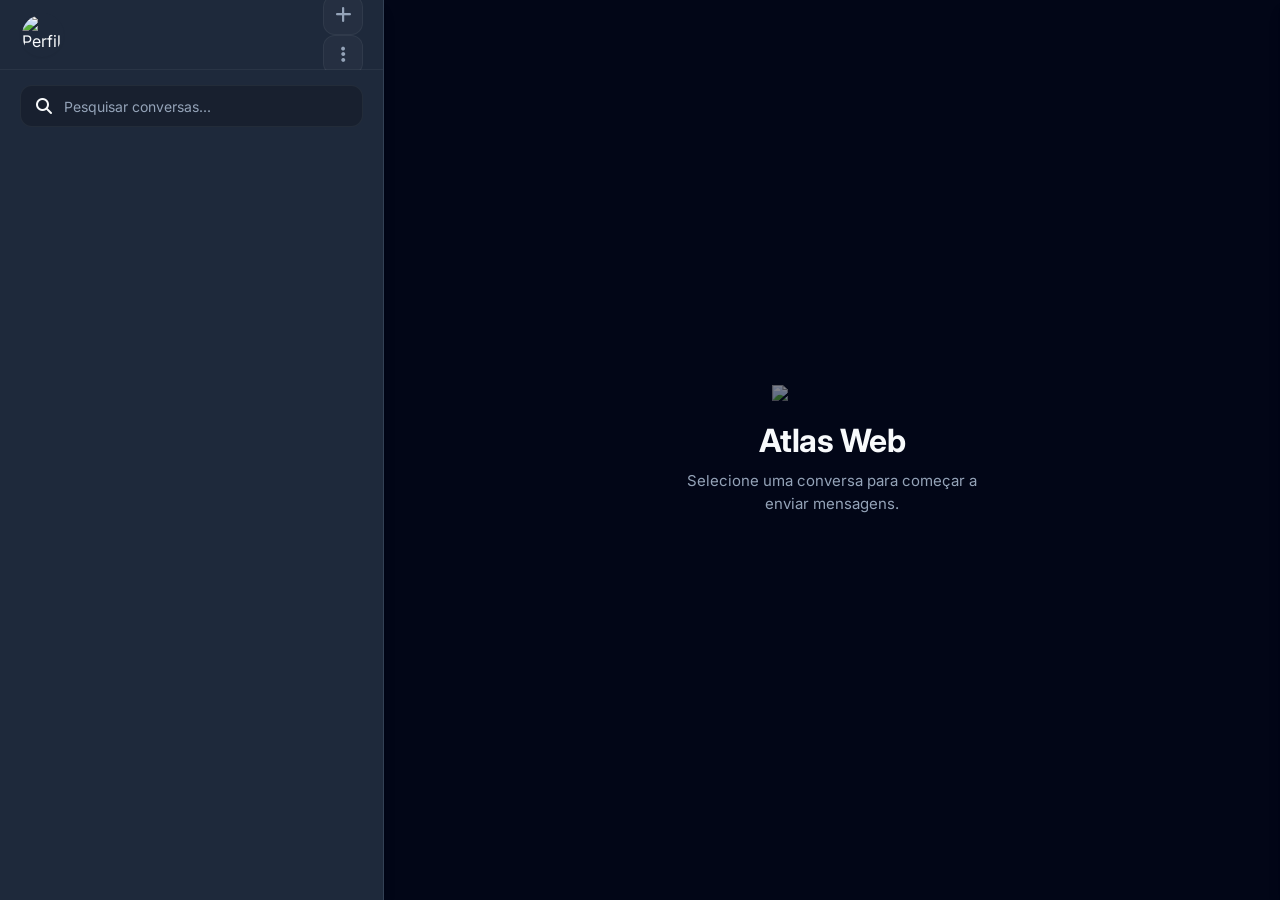
==== static/index.html @ 1afbc155 "Adiciona todos os arquivos do template" ====
<!DOCTYPE html>
<html lang="pt-BR">
<head>
    <meta charset="UTF-8">
    <meta name="viewport" content="width=device-width, initial-scale=1.0">
    <title>Atlas Dashboard</title>
    <link href="https://fonts.googleapis.com/css2?family=Inter:wght@300;400;500;600;700&display=swap" rel="stylesheet">
    <link rel="stylesheet" href="style.css">
    <link rel="stylesheet" href="https://cdnjs.cloudflare.com/ajax/libs/font-awesome/6.4.0/css/all.min.css">
</head>
<body>
    <div class="app-container">
        <div class="sidebar-left">
            <div class="sidebar-header">
                <img src="https://ui-avatars.com/api/?name=Atlas&background=25D366&color=fff" alt="Perfil" class="avatar">
                <div class="header-actions">
                    <button class="icon-btn" onclick="toggleNewChat()"><i class="fas fa-plus"></i></button>
                    <button class="icon-btn"><i class="fas fa-ellipsis-v"></i></button>
                </div>
            </div>
            <div class="search-bar-container" id="newChatContainer" style="display: none;">
                <div class="search-bar">
                    <i class="fas fa-search"></i>
                    <input type="text" id="newChatInput" placeholder="Digite o número (ex: 554199999999)">
                </div>
                <button onclick="startNewChat()" class="icon-btn"><i class="fas fa-paper-plane"></i></button>
            </div>
            <div class="search-bar-container">
                <div class="search-bar">
                    <i class="fas fa-search"></i>
                    <input type="text" id="searchInput" placeholder="Pesquisar conversas...">
                </div>
            </div>
            <div class="chat-list" id="chatList"></div>
        </div>
        <div class="main-chat" id="mainChat" style="display: none;">
            <div class="chat-header">
                <div class="chat-header-info">
                    <img src="https://ui-avatars.com/api/?name=User&background=random" alt="Contato" class="avatar" id="currentChatAvatar">
                    <h2 id="currentChatName">Nome do Contato</h2>
                </div>
                <div class="header-actions">
                    <button class="icon-btn" onclick="toggleAdminPanel()"><i class="fas fa-lock"></i></button>
                </div>
            </div>
            <div class="chat-messages" id="chatMessages"></div>
            <div class="chat-input-container">
                <button class="icon-btn" id="emojiBtn"><i class="far fa-smile"></i></button>
                <button class="icon-btn" id="attachBtn"><i class="fas fa-paperclip"></i></button>
                <input type="file" id="mediaInput" multiple hidden>
                <div id="emojiPickerContainer" style="display:none; position:absolute; bottom: 60px; z-index: 1000;">
                    <emoji-picker></emoji-picker>
                </div>
                <input type="text" id="messageInput" placeholder="Digite uma mensagem">
                <button class="icon-btn" onclick="sendMessage()"><i class="fas fa-paper-plane"></i></button>
            </div>
        </div>
        <div class="empty-chat" id="emptyChat">
            <img src="https://cdn-icons-png.flaticon.com/512/1041/1041916.png" width="120" style="opacity: 0.5;">
            <h1>Atlas Web</h1>
            <p>Selecione uma conversa para começar a enviar mensagens.</p>
        </div>
        <div class="sidebar-right" id="adminPanel">
            <div class="admin-header">
                <h2>Painel Mestre <i class="fas fa-shield-alt"></i></h2>
                <button class="icon-btn" onclick="toggleAdminPanel()"><i class="fas fa-times"></i></button>
            </div>
            <div class="admin-content">
                <h3>Gerenciar Master Admins <i class='fas fa-crown' style='color: gold;'></i></h3>
                <div class="admin-list" id="masterAdminList"></div>
                <div class="add-admin">
                    <input type="text" id="newMasterAdminInput" placeholder="Novo número (ex: 5541...)">
                    <button onclick="addMasterAdmin()" class="btn-primary">Adicionar</button>
                </div>
                <hr style="border-color: var(--border-color); margin: 20px 0;">
                <h3>Gerenciar Admins Padrão</h3>
                <div class="admin-list" id="adminList"></div>
                <div class="add-admin">
                    <input type="text" id="newAdminInput" placeholder="Novo número (ex: 5541...)">
                    <button onclick="addAdmin()" class="btn-primary">Adicionar</button>
                </div>
                <hr style="border-color: var(--border-color); margin: 20px 0;">
                <h3>Credenciais (.env)</h3>
                <textarea id="envEditor" rows="15"></textarea>
                <button onclick="saveEnv()" class="btn-primary" style="width: 100%; margin-top: 10px;">Salvar .env</button>
            </div>
        </div>
    </div>
    <script type="module" src="https://cdn.jsdelivr.net/npm/emoji-picker-element@1/index.js"></script>
    <script src="script.js"></script>
</body>
</html>
---- static/style.css ----
:root {
    --bg-dark: #0f172a;
    --bg-panel: #1e293b;
    --bg-chat: #020617;
    --bg-msg-in: #334155;
    --bg-msg-out: #0ea5e9;
    --text-primary: #f8fafc;
    --text-secondary: #94a3b8;
    --border-color: #334155;
    --primary-color: #0ea5e9;
    --hover-color: #38bdf8;
    --shadow-sm: 0 1px 2px 0 rgb(0 0 0 / 0.05);
    --shadow-md: 0 4px 6px -1px rgb(0 0 0 / 0.1), 0 2px 4px -2px rgb(0 0 0 / 0.1);
    --shadow-lg: 0 10px 15px -3px rgb(0 0 0 / 0.1), 0 4px 6px -4px rgb(0 0 0 / 0.1);
}
* { box-sizing: border-box; margin: 0; padding: 0; font-family: 'Inter', sans-serif; }
body { background-color: #000; display: flex; justify-content: center; align-items: center; height: 100vh; color: var(--text-primary); -webkit-font-smoothing: antialiased; }
.app-container { display: flex; width: 100vw; height: 100vh; background-color: var(--bg-dark); overflow: hidden; }
.sidebar-left { width: 30%; min-width: 320px; background-color: var(--bg-panel); border-right: 1px solid var(--border-color); display: flex; flex-direction: column; z-index: 10; box-shadow: var(--shadow-lg); }
.sidebar-header, .chat-header, .admin-header { height: 70px; background-color: var(--bg-panel); display: flex; align-items: center; justify-content: space-between; padding: 0 20px; border-bottom: 1px solid rgba(255, 255, 255, 0.05); }
.avatar { width: 44px; height: 44px; border-radius: 50%; object-fit: cover; box-shadow: var(--shadow-sm); border: 2px solid transparent; transition: all 0.3s ease; }
.avatar:hover { border-color: var(--primary-color); transform: scale(1.05); }
.icon-btn { background: rgba(255, 255, 255, 0.03); border: 1px solid rgba(255, 255, 255, 0.05); color: var(--text-secondary); font-size: 18px; cursor: pointer; width: 40px; height: 40px; display: flex; align-items: center; justify-content: center; border-radius: 12px; transition: all 0.2s ease; }
.icon-btn:hover { background-color: var(--primary-color); color: white; border-color: var(--primary-color); transform: translateY(-2px); box-shadow: var(--shadow-md); }
.search-bar-container { padding: 15px 20px; background-color: var(--bg-panel); display: flex; gap: 10px; }
.search-bar { background-color: rgba(0, 0, 0, 0.2); border-radius: 12px; display: flex; align-items: center; padding: 0 15px; height: 42px; flex: 1; border: 1px solid rgba(255, 255, 255, 0.05); transition: all 0.3s ease; }
.search-bar:focus-within { border-color: var(--primary-color); box-shadow: 0 0 0 2px rgba(14, 165, 233, 0.2); }
.search-bar input { background: none; border: none; color: var(--text-primary); margin-left: 12px; width: 100%; outline: none; font-size: 14px; }
.search-bar input::placeholder { color: var(--text-secondary); }
.chat-list { flex: 1; overflow-y: auto; padding: 10px; }
.chat-item { display: flex; padding: 12px 15px; cursor: pointer; border-radius: 12px; margin-bottom: 5px; transition: all 0.2s ease; border: 1px solid transparent; }
.chat-item:hover { background-color: rgba(255, 255, 255, 0.03); transform: translateX(5px); }
.chat-item.active { background-color: rgba(14, 165, 233, 0.1); border-color: rgba(14, 165, 233, 0.2); }
.chat-item-info { margin-left: 15px; flex: 1; display: flex; flex-direction: column; justify-content: center; }
.chat-item-title { font-weight: 600; font-size: 15px; color: var(--text-primary); }
.chat-item.active .chat-item-title { color: var(--primary-color); }
.chat-item-preview { font-size: 13px; color: var(--text-secondary); margin-top: 4px; white-space: nowrap; overflow: hidden; text-overflow: ellipsis; max-width: 200px; }
.main-chat { flex: 1; display: flex; flex-direction: column; background-color: var(--bg-chat); position: relative; }
.empty-chat { flex: 1; display: flex; flex-direction: column; justify-content: center; align-items: center; background-color: var(--bg-chat); color: var(--text-secondary); text-align: center; }
.empty-chat h1 { font-weight: 700; margin-top: 20px; color: var(--text-primary); letter-spacing: -0.5px; }
.empty-chat p { margin-top: 10px; font-size: 15px; max-width: 300px; line-height: 1.5; }
.chat-header-info { display: flex; align-items: center; gap: 15px; }
.chat-header-info h2 { font-size: 18px; font-weight: 600; }
.chat-messages { flex: 1; padding: 30px 5%; overflow-y: auto; background: radial-gradient(circle at center, #0f172a 0%, #020617 100%); display: flex; flex-direction: column; }
.message { max-width: 70%; padding: 12px 16px; border-radius: 16px; margin-bottom: 12px; font-size: 15px; line-height: 1.5; position: relative; word-wrap: break-word; box-shadow: var(--shadow-sm); animation: fadeIn 0.3s ease-out; }
@keyframes fadeIn { from { opacity: 0; transform: translateY(10px); } to { opacity: 1; transform: translateY(0); } }
.message.in { background-color: var(--bg-msg-in); align-self: flex-start; border-bottom-left-radius: 4px; }
.message.out { background-color: var(--primary-color); color: #fff; align-self: flex-end; border-bottom-right-radius: 4px; }
.message-time { font-size: 11px; color: rgba(255, 255, 255, 0.6); float: right; margin-top: 8px; margin-left: 15px; font-weight: 500; }
.chat-input-container { padding: 20px 5%; background-color: var(--bg-panel); display: flex; align-items: center; gap: 15px; border-top: 1px solid rgba(255, 255, 255, 0.05); }
.chat-input-container input { flex: 1; height: 50px; border-radius: 25px; background-color: rgba(0, 0, 0, 0.2); border: 1px solid rgba(255, 255, 255, 0.05); color: var(--text-primary); padding: 0 20px; font-size: 15px; outline: none; transition: all 0.3s ease; }
.chat-input-container input:focus { border-color: var(--primary-color); box-shadow: 0 0 0 2px rgba(14, 165, 233, 0.2); }
.chat-input-container .icon-btn { width: 50px; height: 50px; border-radius: 25px; }
.sidebar-right { width: 380px; background-color: var(--bg-panel); border-left: 1px solid var(--border-color); display: flex; flex-direction: column; transform: translateX(100%); transition: transform 0.4s cubic-bezier(0.4, 0, 0.2, 1); position: absolute; right: 0; top: 0; height: 100%; z-index: 20; box-shadow: var(--shadow-lg); }
.sidebar-right.active { transform: translateX(0); }
.admin-content { padding: 25px; flex: 1; overflow-y: auto; }
.admin-content h3 { font-size: 14px; text-transform: uppercase; letter-spacing: 1px; color: var(--text-secondary); margin-bottom: 15px; font-weight: 600; }
.admin-list { margin-top: 10px; margin-bottom: 25px; }
.admin-badge { background-color: rgba(0, 0, 0, 0.2); padding: 12px 15px; border-radius: 10px; display: flex; justify-content: space-between; margin-bottom: 10px; align-items: center; font-size: 14px; font-weight: 500; border: 1px solid rgba(255, 255, 255, 0.05); transition: all 0.2s ease; }
.admin-badge:hover { border-color: rgba(255, 255, 255, 0.1); transform: translateY(-1px); }
.admin-badge .remove-btn { color: #ef4444; cursor: pointer; padding: 5px; border-radius: 5px; transition: 0.2s; }
.admin-badge .remove-btn:hover { background-color: rgba(239, 68, 68, 0.1); }
.add-admin { display: flex; gap: 10px; }
.add-admin input { flex: 1; padding: 12px; border-radius: 8px; border: 1px solid rgba(255, 255, 255, 0.1); background-color: rgba(0, 0, 0, 0.2); color: var(--text-primary); outline: none; transition: 0.3s; }
.add-admin input:focus { border-color: var(--primary-color); }
.btn-primary { background-color: var(--primary-color); color: white; border: none; padding: 12px 20px; border-radius: 8px; cursor: pointer; font-weight: 600; transition: all 0.3s ease; box-shadow: 0 4px 6px rgba(14, 165, 233, 0.2); }
.btn-primary:hover { background-color: var(--hover-color); transform: translateY(-2px); box-shadow: 0 6px 12px rgba(14, 165, 233, 0.3); }
#envEditor { width: 100%; background-color: rgba(0, 0, 0, 0.3); color: var(--primary-color); border: 1px solid rgba(255, 255, 255, 0.1); padding: 15px; font-family: 'Consolas', 'Courier New', monospace; font-size: 13px; border-radius: 10px; resize: vertical; line-height: 1.5; outline: none; transition: 0.3s; }
#envEditor:focus { border-color: var(--primary-color); box-shadow: 0 0 0 2px rgba(14, 165, 233, 0.1); }
::-webkit-scrollbar { width: 8px; height: 8px; }
::-webkit-scrollbar-track { background: transparent; }
::-webkit-scrollbar-thumb { background: rgba(255, 255, 255, 0.1); border-radius: 4px; }
::-webkit-scrollbar-thumb:hover { background: rgba(255, 255, 255, 0.2); }
.message img, .message video { border-radius: 12px; margin-bottom: 5px; box-shadow: var(--shadow-sm); }
.message audio { height: 40px; outline: none; }
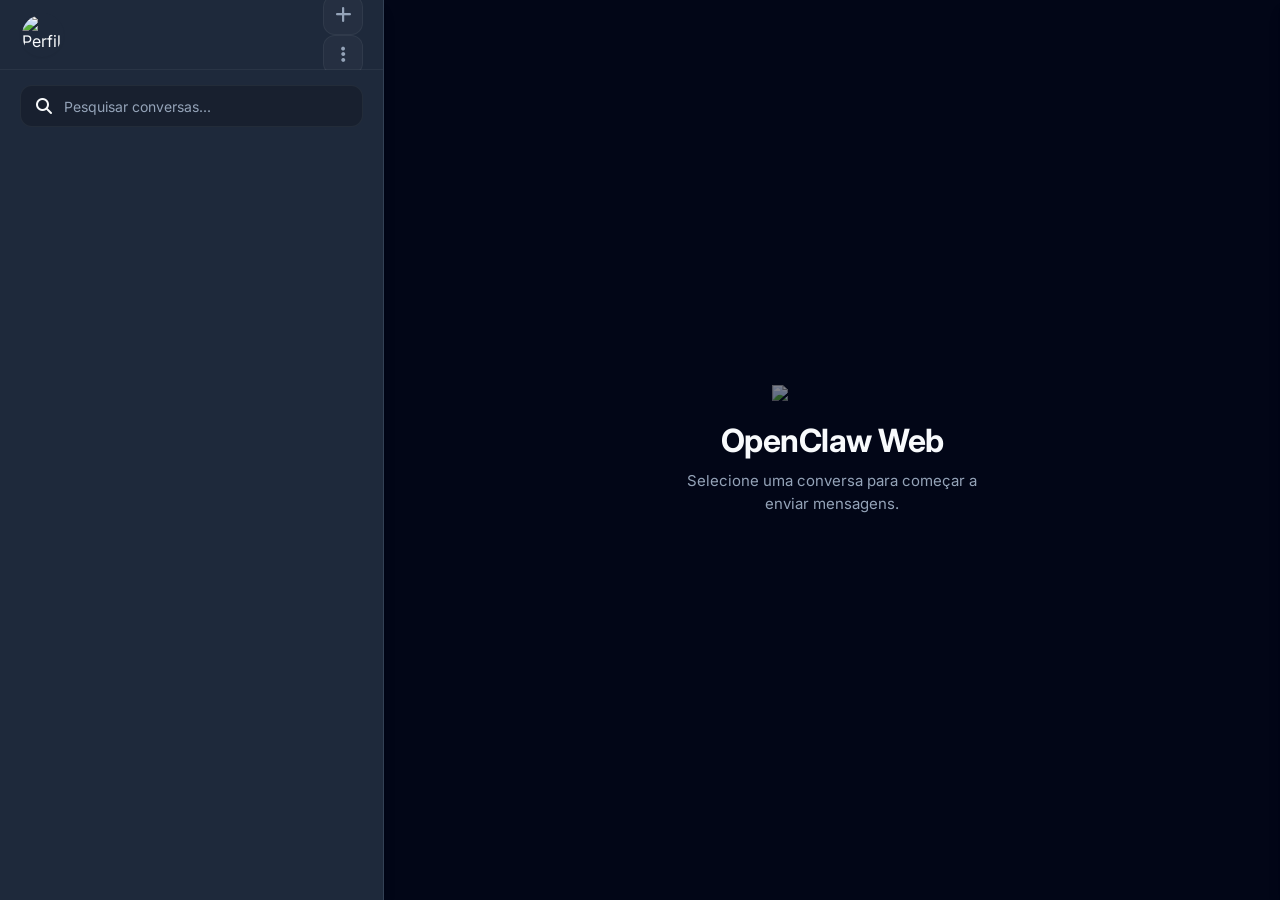
==== commit 61ff7803: "Update premium dashboard from main project and fix static paths" ====
--- a/static/index.html
+++ b/static/index.html
@@ -3,21 +3,23 @@
 <head>
     <meta charset="UTF-8">
     <meta name="viewport" content="width=device-width, initial-scale=1.0">
-    <title>Atlas Dashboard</title>
+    <title>OpenClaw Dashboard</title>
     <link href="https://fonts.googleapis.com/css2?family=Inter:wght@300;400;500;600;700&display=swap" rel="stylesheet">
-    <link rel="stylesheet" href="style.css">
+    <link rel="stylesheet" href="/static/style.css">
     <link rel="stylesheet" href="https://cdnjs.cloudflare.com/ajax/libs/font-awesome/6.4.0/css/all.min.css">
 </head>
 <body>
     <div class="app-container">
+        <!-- Sidebar Esquerda: Conversas -->
         <div class="sidebar-left">
             <div class="sidebar-header">
-                <img src="https://ui-avatars.com/api/?name=Atlas&background=25D366&color=fff" alt="Perfil" class="avatar">
+                <img src="https://ui-avatars.com/api/?name=Open+Claw&background=25D366&color=fff" alt="Perfil" class="avatar">
                 <div class="header-actions">
                     <button class="icon-btn" onclick="toggleNewChat()"><i class="fas fa-plus"></i></button>
                     <button class="icon-btn"><i class="fas fa-ellipsis-v"></i></button>
                 </div>
             </div>
+            
             <div class="search-bar-container" id="newChatContainer" style="display: none;">
                 <div class="search-bar">
                     <i class="fas fa-search"></i>
@@ -25,14 +27,20 @@
                 </div>
                 <button onclick="startNewChat()" class="icon-btn"><i class="fas fa-paper-plane"></i></button>
             </div>
+
             <div class="search-bar-container">
                 <div class="search-bar">
                     <i class="fas fa-search"></i>
                     <input type="text" id="searchInput" placeholder="Pesquisar conversas...">
                 </div>
             </div>
-            <div class="chat-list" id="chatList"></div>
+            
+            <div class="chat-list" id="chatList">
+                <!-- Injetado via JS -->
+            </div>
         </div>
+
+        <!-- Main Chat -->
         <div class="main-chat" id="mainChat" style="display: none;">
             <div class="chat-header">
                 <div class="chat-header-info">
@@ -43,7 +51,11 @@
                     <button class="icon-btn" onclick="toggleAdminPanel()"><i class="fas fa-lock"></i></button>
                 </div>
             </div>
-            <div class="chat-messages" id="chatMessages"></div>
+
+            <div class="chat-messages" id="chatMessages">
+                <!-- Injetado via JS -->
+            </div>
+
             <div class="chat-input-container">
                 <button class="icon-btn" id="emojiBtn"><i class="far fa-smile"></i></button>
                 <button class="icon-btn" id="attachBtn"><i class="fas fa-paperclip"></i></button>
@@ -55,16 +67,20 @@
                 <button class="icon-btn" onclick="sendMessage()"><i class="fas fa-paper-plane"></i></button>
             </div>
         </div>
+        
         <div class="empty-chat" id="emptyChat">
             <img src="https://cdn-icons-png.flaticon.com/512/1041/1041916.png" width="120" style="opacity: 0.5;">
-            <h1>Atlas Web</h1>
+            <h1>OpenClaw Web</h1>
             <p>Selecione uma conversa para começar a enviar mensagens.</p>
         </div>
+
+        <!-- Sidebar Direita: Admin Panel -->
         <div class="sidebar-right" id="adminPanel">
             <div class="admin-header">
                 <h2>Painel Mestre <i class="fas fa-shield-alt"></i></h2>
                 <button class="icon-btn" onclick="toggleAdminPanel()"><i class="fas fa-times"></i></button>
             </div>
+            
             <div class="admin-content">
                 <h3>Gerenciar Master Admins <i class='fas fa-crown' style='color: gold;'></i></h3>
                 <div class="admin-list" id="masterAdminList"></div>
@@ -72,21 +88,28 @@
                     <input type="text" id="newMasterAdminInput" placeholder="Novo número (ex: 5541...)">
                     <button onclick="addMasterAdmin()" class="btn-primary">Adicionar</button>
                 </div>
+
                 <hr style="border-color: var(--border-color); margin: 20px 0;">
+
                 <h3>Gerenciar Admins Padrão</h3>
-                <div class="admin-list" id="adminList"></div>
+                <div class="admin-list" id="adminList">
+                    <!-- Injetado via JS -->
+                </div>
                 <div class="add-admin">
                     <input type="text" id="newAdminInput" placeholder="Novo número (ex: 5541...)">
                     <button onclick="addAdmin()" class="btn-primary">Adicionar</button>
                 </div>
+
                 <hr style="border-color: var(--border-color); margin: 20px 0;">
+
                 <h3>Credenciais (.env)</h3>
                 <textarea id="envEditor" rows="15"></textarea>
                 <button onclick="saveEnv()" class="btn-primary" style="width: 100%; margin-top: 10px;">Salvar .env</button>
             </div>
         </div>
     </div>
+    
     <script type="module" src="https://cdn.jsdelivr.net/npm/emoji-picker-element@1/index.js"></script>
-    <script src="script.js"></script>
+    <script src="/static/script.js"></script>
 </body>
 </html>
--- a/static/style.css
+++ b/static/style.css
@@ -13,63 +13,460 @@
     --shadow-md: 0 4px 6px -1px rgb(0 0 0 / 0.1), 0 2px 4px -2px rgb(0 0 0 / 0.1);
     --shadow-lg: 0 10px 15px -3px rgb(0 0 0 / 0.1), 0 4px 6px -4px rgb(0 0 0 / 0.1);
 }
-* { box-sizing: border-box; margin: 0; padding: 0; font-family: 'Inter', sans-serif; }
-body { background-color: #000; display: flex; justify-content: center; align-items: center; height: 100vh; color: var(--text-primary); -webkit-font-smoothing: antialiased; }
-.app-container { display: flex; width: 100vw; height: 100vh; background-color: var(--bg-dark); overflow: hidden; }
-.sidebar-left { width: 30%; min-width: 320px; background-color: var(--bg-panel); border-right: 1px solid var(--border-color); display: flex; flex-direction: column; z-index: 10; box-shadow: var(--shadow-lg); }
-.sidebar-header, .chat-header, .admin-header { height: 70px; background-color: var(--bg-panel); display: flex; align-items: center; justify-content: space-between; padding: 0 20px; border-bottom: 1px solid rgba(255, 255, 255, 0.05); }
-.avatar { width: 44px; height: 44px; border-radius: 50%; object-fit: cover; box-shadow: var(--shadow-sm); border: 2px solid transparent; transition: all 0.3s ease; }
-.avatar:hover { border-color: var(--primary-color); transform: scale(1.05); }
-.icon-btn { background: rgba(255, 255, 255, 0.03); border: 1px solid rgba(255, 255, 255, 0.05); color: var(--text-secondary); font-size: 18px; cursor: pointer; width: 40px; height: 40px; display: flex; align-items: center; justify-content: center; border-radius: 12px; transition: all 0.2s ease; }
-.icon-btn:hover { background-color: var(--primary-color); color: white; border-color: var(--primary-color); transform: translateY(-2px); box-shadow: var(--shadow-md); }
-.search-bar-container { padding: 15px 20px; background-color: var(--bg-panel); display: flex; gap: 10px; }
-.search-bar { background-color: rgba(0, 0, 0, 0.2); border-radius: 12px; display: flex; align-items: center; padding: 0 15px; height: 42px; flex: 1; border: 1px solid rgba(255, 255, 255, 0.05); transition: all 0.3s ease; }
-.search-bar:focus-within { border-color: var(--primary-color); box-shadow: 0 0 0 2px rgba(14, 165, 233, 0.2); }
-.search-bar input { background: none; border: none; color: var(--text-primary); margin-left: 12px; width: 100%; outline: none; font-size: 14px; }
-.search-bar input::placeholder { color: var(--text-secondary); }
-.chat-list { flex: 1; overflow-y: auto; padding: 10px; }
-.chat-item { display: flex; padding: 12px 15px; cursor: pointer; border-radius: 12px; margin-bottom: 5px; transition: all 0.2s ease; border: 1px solid transparent; }
-.chat-item:hover { background-color: rgba(255, 255, 255, 0.03); transform: translateX(5px); }
-.chat-item.active { background-color: rgba(14, 165, 233, 0.1); border-color: rgba(14, 165, 233, 0.2); }
-.chat-item-info { margin-left: 15px; flex: 1; display: flex; flex-direction: column; justify-content: center; }
-.chat-item-title { font-weight: 600; font-size: 15px; color: var(--text-primary); }
-.chat-item.active .chat-item-title { color: var(--primary-color); }
-.chat-item-preview { font-size: 13px; color: var(--text-secondary); margin-top: 4px; white-space: nowrap; overflow: hidden; text-overflow: ellipsis; max-width: 200px; }
-.main-chat { flex: 1; display: flex; flex-direction: column; background-color: var(--bg-chat); position: relative; }
-.empty-chat { flex: 1; display: flex; flex-direction: column; justify-content: center; align-items: center; background-color: var(--bg-chat); color: var(--text-secondary); text-align: center; }
-.empty-chat h1 { font-weight: 700; margin-top: 20px; color: var(--text-primary); letter-spacing: -0.5px; }
-.empty-chat p { margin-top: 10px; font-size: 15px; max-width: 300px; line-height: 1.5; }
-.chat-header-info { display: flex; align-items: center; gap: 15px; }
-.chat-header-info h2 { font-size: 18px; font-weight: 600; }
-.chat-messages { flex: 1; padding: 30px 5%; overflow-y: auto; background: radial-gradient(circle at center, #0f172a 0%, #020617 100%); display: flex; flex-direction: column; }
-.message { max-width: 70%; padding: 12px 16px; border-radius: 16px; margin-bottom: 12px; font-size: 15px; line-height: 1.5; position: relative; word-wrap: break-word; box-shadow: var(--shadow-sm); animation: fadeIn 0.3s ease-out; }
-@keyframes fadeIn { from { opacity: 0; transform: translateY(10px); } to { opacity: 1; transform: translateY(0); } }
-.message.in { background-color: var(--bg-msg-in); align-self: flex-start; border-bottom-left-radius: 4px; }
-.message.out { background-color: var(--primary-color); color: #fff; align-self: flex-end; border-bottom-right-radius: 4px; }
-.message-time { font-size: 11px; color: rgba(255, 255, 255, 0.6); float: right; margin-top: 8px; margin-left: 15px; font-weight: 500; }
-.chat-input-container { padding: 20px 5%; background-color: var(--bg-panel); display: flex; align-items: center; gap: 15px; border-top: 1px solid rgba(255, 255, 255, 0.05); }
-.chat-input-container input { flex: 1; height: 50px; border-radius: 25px; background-color: rgba(0, 0, 0, 0.2); border: 1px solid rgba(255, 255, 255, 0.05); color: var(--text-primary); padding: 0 20px; font-size: 15px; outline: none; transition: all 0.3s ease; }
-.chat-input-container input:focus { border-color: var(--primary-color); box-shadow: 0 0 0 2px rgba(14, 165, 233, 0.2); }
-.chat-input-container .icon-btn { width: 50px; height: 50px; border-radius: 25px; }
-.sidebar-right { width: 380px; background-color: var(--bg-panel); border-left: 1px solid var(--border-color); display: flex; flex-direction: column; transform: translateX(100%); transition: transform 0.4s cubic-bezier(0.4, 0, 0.2, 1); position: absolute; right: 0; top: 0; height: 100%; z-index: 20; box-shadow: var(--shadow-lg); }
-.sidebar-right.active { transform: translateX(0); }
-.admin-content { padding: 25px; flex: 1; overflow-y: auto; }
-.admin-content h3 { font-size: 14px; text-transform: uppercase; letter-spacing: 1px; color: var(--text-secondary); margin-bottom: 15px; font-weight: 600; }
-.admin-list { margin-top: 10px; margin-bottom: 25px; }
-.admin-badge { background-color: rgba(0, 0, 0, 0.2); padding: 12px 15px; border-radius: 10px; display: flex; justify-content: space-between; margin-bottom: 10px; align-items: center; font-size: 14px; font-weight: 500; border: 1px solid rgba(255, 255, 255, 0.05); transition: all 0.2s ease; }
-.admin-badge:hover { border-color: rgba(255, 255, 255, 0.1); transform: translateY(-1px); }
-.admin-badge .remove-btn { color: #ef4444; cursor: pointer; padding: 5px; border-radius: 5px; transition: 0.2s; }
-.admin-badge .remove-btn:hover { background-color: rgba(239, 68, 68, 0.1); }
-.add-admin { display: flex; gap: 10px; }
-.add-admin input { flex: 1; padding: 12px; border-radius: 8px; border: 1px solid rgba(255, 255, 255, 0.1); background-color: rgba(0, 0, 0, 0.2); color: var(--text-primary); outline: none; transition: 0.3s; }
-.add-admin input:focus { border-color: var(--primary-color); }
-.btn-primary { background-color: var(--primary-color); color: white; border: none; padding: 12px 20px; border-radius: 8px; cursor: pointer; font-weight: 600; transition: all 0.3s ease; box-shadow: 0 4px 6px rgba(14, 165, 233, 0.2); }
-.btn-primary:hover { background-color: var(--hover-color); transform: translateY(-2px); box-shadow: 0 6px 12px rgba(14, 165, 233, 0.3); }
-#envEditor { width: 100%; background-color: rgba(0, 0, 0, 0.3); color: var(--primary-color); border: 1px solid rgba(255, 255, 255, 0.1); padding: 15px; font-family: 'Consolas', 'Courier New', monospace; font-size: 13px; border-radius: 10px; resize: vertical; line-height: 1.5; outline: none; transition: 0.3s; }
-#envEditor:focus { border-color: var(--primary-color); box-shadow: 0 0 0 2px rgba(14, 165, 233, 0.1); }
+
+* {
+    box-sizing: border-box;
+    margin: 0;
+    padding: 0;
+    font-family: 'Inter', sans-serif;
+}
+
+body {
+    background-color: #000;
+    display: flex;
+    justify-content: center;
+    align-items: center;
+    height: 100vh;
+    color: var(--text-primary);
+    -webkit-font-smoothing: antialiased;
+}
+
+.app-container {
+    display: flex;
+    width: 100vw;
+    height: 100vh;
+    background-color: var(--bg-dark);
+    overflow: hidden;
+}
+
+/* Sidebar Esquerda */
+.sidebar-left {
+    width: 30%;
+    min-width: 320px;
+    background-color: var(--bg-panel);
+    border-right: 1px solid var(--border-color);
+    display: flex;
+    flex-direction: column;
+    z-index: 10;
+    box-shadow: var(--shadow-lg);
+}
+
+.sidebar-header, .chat-header, .admin-header {
+    height: 70px;
+    background-color: var(--bg-panel);
+    display: flex;
+    align-items: center;
+    justify-content: space-between;
+    padding: 0 20px;
+    border-bottom: 1px solid rgba(255, 255, 255, 0.05);
+}
+
+.avatar {
+    width: 44px;
+    height: 44px;
+    border-radius: 50%;
+    object-fit: cover;
+    box-shadow: var(--shadow-sm);
+    border: 2px solid transparent;
+    transition: all 0.3s ease;
+}
+
+.avatar:hover {
+    border-color: var(--primary-color);
+    transform: scale(1.05);
+}
+
+.icon-btn {
+    background: rgba(255, 255, 255, 0.03);
+    border: 1px solid rgba(255, 255, 255, 0.05);
+    color: var(--text-secondary);
+    font-size: 18px;
+    cursor: pointer;
+    width: 40px;
+    height: 40px;
+    display: flex;
+    align-items: center;
+    justify-content: center;
+    border-radius: 12px;
+    transition: all 0.2s ease;
+}
+
+.icon-btn:hover {
+    background-color: var(--primary-color);
+    color: white;
+    border-color: var(--primary-color);
+    transform: translateY(-2px);
+    box-shadow: var(--shadow-md);
+}
+
+.search-bar-container {
+    padding: 15px 20px;
+    background-color: var(--bg-panel);
+    display: flex;
+    gap: 10px;
+}
+
+.search-bar {
+    background-color: rgba(0, 0, 0, 0.2);
+    border-radius: 12px;
+    display: flex;
+    align-items: center;
+    padding: 0 15px;
+    height: 42px;
+    flex: 1;
+    border: 1px solid rgba(255, 255, 255, 0.05);
+    transition: all 0.3s ease;
+}
+
+.search-bar:focus-within {
+    border-color: var(--primary-color);
+    box-shadow: 0 0 0 2px rgba(14, 165, 233, 0.2);
+}
+
+.search-bar input {
+    background: none;
+    border: none;
+    color: var(--text-primary);
+    margin-left: 12px;
+    width: 100%;
+    outline: none;
+    font-size: 14px;
+}
+
+.search-bar input::placeholder {
+    color: var(--text-secondary);
+}
+
+.chat-list {
+    flex: 1;
+    overflow-y: auto;
+    padding: 10px;
+}
+
+.chat-item {
+    display: flex;
+    padding: 12px 15px;
+    cursor: pointer;
+    border-radius: 12px;
+    margin-bottom: 5px;
+    transition: all 0.2s ease;
+    border: 1px solid transparent;
+}
+
+.chat-item:hover {
+    background-color: rgba(255, 255, 255, 0.03);
+    transform: translateX(5px);
+}
+
+.chat-item.active {
+    background-color: rgba(14, 165, 233, 0.1);
+    border-color: rgba(14, 165, 233, 0.2);
+}
+
+.chat-item-info {
+    margin-left: 15px;
+    flex: 1;
+    display: flex;
+    flex-direction: column;
+    justify-content: center;
+}
+
+.chat-item-title {
+    font-weight: 600;
+    font-size: 15px;
+    color: var(--text-primary);
+}
+
+.chat-item.active .chat-item-title {
+    color: var(--primary-color);
+}
+
+.chat-item-preview {
+    font-size: 13px;
+    color: var(--text-secondary);
+    margin-top: 4px;
+    white-space: nowrap;
+    overflow: hidden;
+    text-overflow: ellipsis;
+    max-width: 200px;
+}
+
+/* Main Chat */
+.main-chat {
+    flex: 1;
+    display: flex;
+    flex-direction: column;
+    background-color: var(--bg-chat);
+    position: relative;
+}
+
+.empty-chat {
+    flex: 1;
+    display: flex;
+    flex-direction: column;
+    justify-content: center;
+    align-items: center;
+    background-color: var(--bg-chat);
+    color: var(--text-secondary);
+    text-align: center;
+}
+
+.empty-chat h1 {
+    font-weight: 700;
+    margin-top: 20px;
+    color: var(--text-primary);
+    letter-spacing: -0.5px;
+}
+
+.empty-chat p {
+    margin-top: 10px;
+    font-size: 15px;
+    max-width: 300px;
+    line-height: 1.5;
+}
+
+.chat-header-info {
+    display: flex;
+    align-items: center;
+    gap: 15px;
+}
+
+.chat-header-info h2 {
+    font-size: 18px;
+    font-weight: 600;
+}
+
+.chat-messages {
+    flex: 1;
+    padding: 30px 5%;
+    overflow-y: auto;
+    background: radial-gradient(circle at center, #0f172a 0%, #020617 100%);
+    display: flex;
+    flex-direction: column;
+}
+
+.message {
+    max-width: 70%;
+    padding: 12px 16px;
+    border-radius: 16px;
+    margin-bottom: 12px;
+    font-size: 15px;
+    line-height: 1.5;
+    position: relative;
+    word-wrap: break-word;
+    box-shadow: var(--shadow-sm);
+    animation: fadeIn 0.3s ease-out;
+}
+
+@keyframes fadeIn {
+    from { opacity: 0; transform: translateY(10px); }
+    to { opacity: 1; transform: translateY(0); }
+}
+
+.message.in {
+    background-color: var(--bg-msg-in);
+    align-self: flex-start;
+    border-bottom-left-radius: 4px;
+}
+
+.message.out {
+    background-color: var(--primary-color);
+    color: #fff;
+    align-self: flex-end;
+    border-bottom-right-radius: 4px;
+}
+
+.message-time {
+    font-size: 11px;
+    color: rgba(255, 255, 255, 0.6);
+    float: right;
+    margin-top: 8px;
+    margin-left: 15px;
+    font-weight: 500;
+}
+
+.chat-input-container {
+    padding: 20px 5%;
+    background-color: var(--bg-panel);
+    display: flex;
+    align-items: center;
+    gap: 15px;
+    border-top: 1px solid rgba(255, 255, 255, 0.05);
+}
+
+.chat-input-container input {
+    flex: 1;
+    height: 50px;
+    border-radius: 25px;
+    background-color: rgba(0, 0, 0, 0.2);
+    border: 1px solid rgba(255, 255, 255, 0.05);
+    color: var(--text-primary);
+    padding: 0 20px;
+    font-size: 15px;
+    outline: none;
+    transition: all 0.3s ease;
+}
+
+.chat-input-container input:focus {
+    border-color: var(--primary-color);
+    box-shadow: 0 0 0 2px rgba(14, 165, 233, 0.2);
+}
+
+.chat-input-container .icon-btn {
+    width: 50px;
+    height: 50px;
+    border-radius: 25px;
+}
+
+/* Sidebar Direita (Admin Panel) */
+.sidebar-right {
+    width: 380px;
+    background-color: var(--bg-panel);
+    border-left: 1px solid var(--border-color);
+    display: flex;
+    flex-direction: column;
+    transform: translateX(100%);
+    transition: transform 0.4s cubic-bezier(0.4, 0, 0.2, 1);
+    position: absolute;
+    right: 0;
+    top: 0;
+    height: 100%;
+    z-index: 20;
+    box-shadow: var(--shadow-lg);
+}
+
+.sidebar-right.active {
+    transform: translateX(0);
+}
+
+.admin-content {
+    padding: 25px;
+    flex: 1;
+    overflow-y: auto;
+}
+
+.admin-content h3 {
+    font-size: 14px;
+    text-transform: uppercase;
+    letter-spacing: 1px;
+    color: var(--text-secondary);
+    margin-bottom: 15px;
+    font-weight: 600;
+}
+
+.admin-list {
+    margin-top: 10px;
+    margin-bottom: 25px;
+}
+
+.admin-badge {
+    background-color: rgba(0, 0, 0, 0.2);
+    padding: 12px 15px;
+    border-radius: 10px;
+    display: flex;
+    justify-content: space-between;
+    margin-bottom: 10px;
+    align-items: center;
+    font-size: 14px;
+    font-weight: 500;
+    border: 1px solid rgba(255, 255, 255, 0.05);
+    transition: all 0.2s ease;
+}
+
+.admin-badge:hover {
+    border-color: rgba(255, 255, 255, 0.1);
+    transform: translateY(-1px);
+}
+
+.admin-badge .remove-btn {
+    color: #ef4444;
+    cursor: pointer;
+    padding: 5px;
+    border-radius: 5px;
+    transition: 0.2s;
+}
+
+.admin-badge .remove-btn:hover {
+    background-color: rgba(239, 68, 68, 0.1);
+}
+
+.add-admin {
+    display: flex;
+    gap: 10px;
+}
+
+.add-admin input {
+    flex: 1;
+    padding: 12px;
+    border-radius: 8px;
+    border: 1px solid rgba(255, 255, 255, 0.1);
+    background-color: rgba(0, 0, 0, 0.2);
+    color: var(--text-primary);
+    outline: none;
+    transition: 0.3s;
+}
+
+.add-admin input:focus {
+    border-color: var(--primary-color);
+}
+
+.btn-primary {
+    background-color: var(--primary-color);
+    color: white;
+    border: none;
+    padding: 12px 20px;
+    border-radius: 8px;
+    cursor: pointer;
+    font-weight: 600;
+    transition: all 0.3s ease;
+    box-shadow: 0 4px 6px rgba(14, 165, 233, 0.2);
+}
+
+.btn-primary:hover {
+    background-color: var(--hover-color);
+    transform: translateY(-2px);
+    box-shadow: 0 6px 12px rgba(14, 165, 233, 0.3);
+}
+
+#envEditor {
+    width: 100%;
+    background-color: rgba(0, 0, 0, 0.3);
+    color: var(--primary-color);
+    border: 1px solid rgba(255, 255, 255, 0.1);
+    padding: 15px;
+    font-family: 'Consolas', 'Courier New', monospace;
+    font-size: 13px;
+    border-radius: 10px;
+    resize: vertical;
+    line-height: 1.5;
+    outline: none;
+    transition: 0.3s;
+}
+
+#envEditor:focus {
+    border-color: var(--primary-color);
+    box-shadow: 0 0 0 2px rgba(14, 165, 233, 0.1);
+}
+
+/* Scrollbar personalizada */
 ::-webkit-scrollbar { width: 8px; height: 8px; }
 ::-webkit-scrollbar-track { background: transparent; }
-::-webkit-scrollbar-thumb { background: rgba(255, 255, 255, 0.1); border-radius: 4px; }
-::-webkit-scrollbar-thumb:hover { background: rgba(255, 255, 255, 0.2); }
-.message img, .message video { border-radius: 12px; margin-bottom: 5px; box-shadow: var(--shadow-sm); }
-.message audio { height: 40px; outline: none; }
+::-webkit-scrollbar-thumb { 
+    background: rgba(255, 255, 255, 0.1); 
+    border-radius: 4px; 
+}
+::-webkit-scrollbar-thumb:hover { 
+    background: rgba(255, 255, 255, 0.2); 
+}
+
+/* Ajustes de mídia dentro do chat */
+.message img, .message video {
+    border-radius: 12px;
+    margin-bottom: 5px;
+    box-shadow: var(--shadow-sm);
+}
+
+.message audio {
+    height: 40px;
+    outline: none;
+}
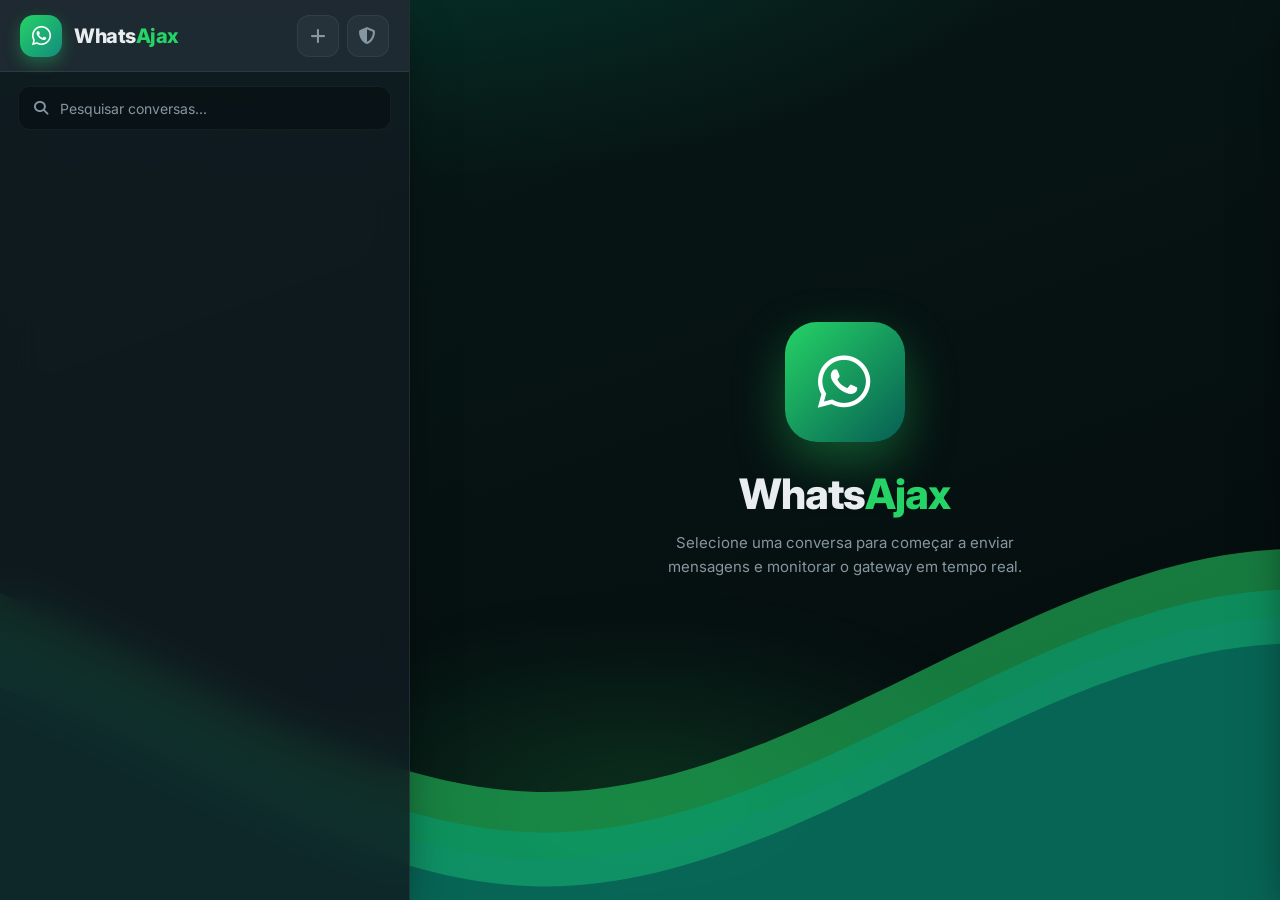
==== commit e354b5cc: "WhatsAjax: novo dashboard, /print multi-monitor, suporte macOS" ====
--- a/static/index.html
+++ b/static/index.html
@@ -3,27 +3,47 @@
 <head>
     <meta charset="UTF-8">
     <meta name="viewport" content="width=device-width, initial-scale=1.0">
-    <title>OpenClaw Dashboard</title>
-    <link href="https://fonts.googleapis.com/css2?family=Inter:wght@300;400;500;600;700&display=swap" rel="stylesheet">
+    <title>WhatsAjax</title>
+    <link href="https://fonts.googleapis.com/css2?family=Inter:wght@300;400;500;600;700;800&display=swap" rel="stylesheet">
     <link rel="stylesheet" href="/static/style.css">
     <link rel="stylesheet" href="https://cdnjs.cloudflare.com/ajax/libs/font-awesome/6.4.0/css/all.min.css">
 </head>
 <body>
+    <!-- Fundo dinâmico de ondas -->
+    <div class="wave-bg">
+        <div class="wave-glow"></div>
+        <svg class="waves" xmlns="http://www.w3.org/2000/svg" xmlns:xlink="http://www.w3.org/1999/xlink"
+             viewBox="0 24 150 28" preserveAspectRatio="none" shape-rendering="auto">
+            <defs>
+                <path id="wa-wave" d="M-160 44c30 0 58-18 88-18s58 18 88 18 58-18 88-18 58 18 88 18 v44h-352z" />
+            </defs>
+            <g class="wave-parallax">
+                <use xlink:href="#wa-wave" href="#wa-wave" x="48" y="0" fill="rgba(37,211,102,0.55)" />
+                <use xlink:href="#wa-wave" href="#wa-wave" x="48" y="3" fill="rgba(0,168,132,0.40)" />
+                <use xlink:href="#wa-wave" href="#wa-wave" x="48" y="5" fill="rgba(18,140,126,0.25)" />
+                <use xlink:href="#wa-wave" href="#wa-wave" x="48" y="7" fill="rgba(7,94,84,0.85)" />
+            </g>
+        </svg>
+    </div>
+
     <div class="app-container">
         <!-- Sidebar Esquerda: Conversas -->
         <div class="sidebar-left">
             <div class="sidebar-header">
-                <img src="https://ui-avatars.com/api/?name=Open+Claw&background=25D366&color=fff" alt="Perfil" class="avatar">
+                <div class="brand">
+                    <span class="brand-logo"><i class="fab fa-whatsapp"></i></span>
+                    <span class="brand-name">Whats<span class="brand-accent">Ajax</span></span>
+                </div>
                 <div class="header-actions">
-                    <button class="icon-btn" onclick="toggleNewChat()"><i class="fas fa-plus"></i></button>
-                    <button class="icon-btn"><i class="fas fa-ellipsis-v"></i></button>
+                    <button class="icon-btn" onclick="toggleNewChat()" title="Nova conversa"><i class="fas fa-plus"></i></button>
+                    <button class="icon-btn" onclick="toggleAdminPanel()" title="Painel mestre"><i class="fas fa-shield-halved"></i></button>
                 </div>
             </div>
-            
+
             <div class="search-bar-container" id="newChatContainer" style="display: none;">
                 <div class="search-bar">
-                    <i class="fas fa-search"></i>
-                    <input type="text" id="newChatInput" placeholder="Digite o número (ex: 554199999999)">
+                    <i class="fas fa-phone"></i>
+                    <input type="text" id="newChatInput" placeholder="Número (ex: 554199999999)">
                 </div>
                 <button onclick="startNewChat()" class="icon-btn"><i class="fas fa-paper-plane"></i></button>
             </div>
@@ -34,7 +54,7 @@
                     <input type="text" id="searchInput" placeholder="Pesquisar conversas...">
                 </div>
             </div>
-            
+
             <div class="chat-list" id="chatList">
                 <!-- Injetado via JS -->
             </div>
@@ -44,7 +64,7 @@
         <div class="main-chat" id="mainChat" style="display: none;">
             <div class="chat-header">
                 <div class="chat-header-info">
-                    <img src="https://ui-avatars.com/api/?name=User&background=random" alt="Contato" class="avatar" id="currentChatAvatar">
+                    <img src="https://ui-avatars.com/api/?name=User&background=128C7E&color=fff" alt="Contato" class="avatar" id="currentChatAvatar">
                     <h2 id="currentChatName">Nome do Contato</h2>
                 </div>
                 <div class="header-actions">
@@ -64,32 +84,32 @@
                     <emoji-picker></emoji-picker>
                 </div>
                 <input type="text" id="messageInput" placeholder="Digite uma mensagem">
-                <button class="icon-btn" onclick="sendMessage()"><i class="fas fa-paper-plane"></i></button>
+                <button class="icon-btn send-btn" onclick="sendMessage()"><i class="fas fa-paper-plane"></i></button>
             </div>
         </div>
-        
+
         <div class="empty-chat" id="emptyChat">
-            <img src="https://cdn-icons-png.flaticon.com/512/1041/1041916.png" width="120" style="opacity: 0.5;">
-            <h1>OpenClaw Web</h1>
-            <p>Selecione uma conversa para começar a enviar mensagens.</p>
+            <div class="empty-logo"><i class="fab fa-whatsapp"></i></div>
+            <h1>Whats<span class="brand-accent">Ajax</span></h1>
+            <p>Selecione uma conversa para começar a enviar mensagens e monitorar o gateway em tempo real.</p>
         </div>
 
         <!-- Sidebar Direita: Admin Panel -->
         <div class="sidebar-right" id="adminPanel">
             <div class="admin-header">
-                <h2>Painel Mestre <i class="fas fa-shield-alt"></i></h2>
+                <h2>Painel Mestre <i class="fas fa-shield-halved"></i></h2>
                 <button class="icon-btn" onclick="toggleAdminPanel()"><i class="fas fa-times"></i></button>
             </div>
-            
+
             <div class="admin-content">
-                <h3>Gerenciar Master Admins <i class='fas fa-crown' style='color: gold;'></i></h3>
+                <h3>Gerenciar Master Admins <i class='fas fa-crown' style='color: #f5c518;'></i></h3>
                 <div class="admin-list" id="masterAdminList"></div>
                 <div class="add-admin">
                     <input type="text" id="newMasterAdminInput" placeholder="Novo número (ex: 5541...)">
                     <button onclick="addMasterAdmin()" class="btn-primary">Adicionar</button>
                 </div>
 
-                <hr style="border-color: var(--border-color); margin: 20px 0;">
+                <hr>
 
                 <h3>Gerenciar Admins Padrão</h3>
                 <div class="admin-list" id="adminList">
@@ -100,7 +120,7 @@
                     <button onclick="addAdmin()" class="btn-primary">Adicionar</button>
                 </div>
 
-                <hr style="border-color: var(--border-color); margin: 20px 0;">
+                <hr>
 
                 <h3>Credenciais (.env)</h3>
                 <textarea id="envEditor" rows="15"></textarea>
@@ -108,7 +128,7 @@
             </div>
         </div>
     </div>
-    
+
     <script type="module" src="https://cdn.jsdelivr.net/npm/emoji-picker-element@1/index.js"></script>
     <script src="/static/script.js"></script>
 </body>
--- a/static/style.css
+++ b/static/style.css
@@ -1,17 +1,27 @@
 :root {
-    --bg-dark: #0f172a;
-    --bg-panel: #1e293b;
-    --bg-chat: #020617;
-    --bg-msg-in: #334155;
-    --bg-msg-out: #0ea5e9;
-    --text-primary: #f8fafc;
-    --text-secondary: #94a3b8;
-    --border-color: #334155;
-    --primary-color: #0ea5e9;
-    --hover-color: #38bdf8;
-    --shadow-sm: 0 1px 2px 0 rgb(0 0 0 / 0.05);
-    --shadow-md: 0 4px 6px -1px rgb(0 0 0 / 0.1), 0 2px 4px -2px rgb(0 0 0 / 0.1);
-    --shadow-lg: 0 10px 15px -3px rgb(0 0 0 / 0.1), 0 4px 6px -4px rgb(0 0 0 / 0.1);
+    /* Paleta WhatsApp (Dark) */
+    --wa-green: #25D366;
+    --wa-teal: #00A884;
+    --wa-teal-dark: #128C7E;
+    --wa-teal-deep: #075E54;
+
+    --bg-app: #0b141a;
+    --bg-panel: rgba(17, 27, 33, 0.82);
+    --bg-header: rgba(32, 44, 51, 0.92);
+    --bg-chat: rgba(11, 20, 26, 0.72);
+    --bg-msg-in: #202c33;
+    --bg-msg-out: #005c4b;
+
+    --text-primary: #e9edef;
+    --text-secondary: #8696a0;
+    --border-color: rgba(134, 150, 160, 0.15);
+
+    --primary-color: var(--wa-teal);
+    --hover-color: var(--wa-green);
+
+    --shadow-sm: 0 1px 2px 0 rgb(0 0 0 / 0.25);
+    --shadow-md: 0 4px 12px -2px rgb(0 0 0 / 0.35);
+    --shadow-lg: 0 20px 45px -12px rgb(0 0 0 / 0.55);
 }
 
 * {
@@ -22,28 +32,89 @@
 }
 
 body {
-    background-color: #000;
-    display: flex;
-    justify-content: center;
-    align-items: center;
     height: 100vh;
     color: var(--text-primary);
     -webkit-font-smoothing: antialiased;
-}
-
+    background: #05090c;
+    overflow: hidden;
+}
+
+/* ============ FUNDO DE ONDAS ANIMADAS ============ */
+.wave-bg {
+    position: fixed;
+    inset: 0;
+    z-index: 0;
+    overflow: hidden;
+    background:
+        radial-gradient(1200px 600px at 15% -10%, rgba(0, 168, 132, 0.25), transparent 60%),
+        radial-gradient(1000px 500px at 100% 0%, rgba(37, 211, 102, 0.12), transparent 55%),
+        linear-gradient(160deg, #071a17 0%, #05090c 55%, #04120f 100%);
+    background-size: 200% 200%;
+    animation: bg-shift 22s ease-in-out infinite;
+}
+
+@keyframes bg-shift {
+    0%   { background-position: 0% 0%; }
+    50%  { background-position: 100% 100%; }
+    100% { background-position: 0% 0%; }
+}
+
+.wave-glow {
+    position: absolute;
+    left: 50%;
+    bottom: -20vh;
+    width: 90vw;
+    height: 60vh;
+    transform: translateX(-50%);
+    background: radial-gradient(closest-side, rgba(37, 211, 102, 0.18), transparent 70%);
+    filter: blur(30px);
+    animation: glow-pulse 8s ease-in-out infinite;
+}
+
+@keyframes glow-pulse {
+    0%, 100% { opacity: 0.5; }
+    50%      { opacity: 1; }
+}
+
+.waves {
+    position: absolute;
+    bottom: 0;
+    left: 0;
+    width: 100%;
+    height: 42vh;
+    min-height: 220px;
+}
+
+.wave-parallax > use {
+    animation: wave-move 25s cubic-bezier(0.55, 0.5, 0.45, 0.5) infinite;
+}
+.wave-parallax > use:nth-child(1) { animation-delay: -2s;  animation-duration: 9s;  }
+.wave-parallax > use:nth-child(2) { animation-delay: -3s;  animation-duration: 13s; }
+.wave-parallax > use:nth-child(3) { animation-delay: -4s;  animation-duration: 17s; }
+.wave-parallax > use:nth-child(4) { animation-delay: -5s;  animation-duration: 23s; }
+
+@keyframes wave-move {
+    0%   { transform: translate3d(-90px, 0, 0); }
+    100% { transform: translate3d(85px, 0, 0); }
+}
+
+/* ============ LAYOUT ============ */
 .app-container {
+    position: relative;
+    z-index: 1;
     display: flex;
     width: 100vw;
     height: 100vh;
-    background-color: var(--bg-dark);
     overflow: hidden;
 }
 
 /* Sidebar Esquerda */
 .sidebar-left {
-    width: 30%;
-    min-width: 320px;
+    width: 32%;
+    min-width: 340px;
     background-color: var(--bg-panel);
+    backdrop-filter: blur(18px);
+    -webkit-backdrop-filter: blur(18px);
     border-right: 1px solid var(--border-color);
     display: flex;
     flex-direction: column;
@@ -52,14 +123,42 @@
 }
 
 .sidebar-header, .chat-header, .admin-header {
-    height: 70px;
-    background-color: var(--bg-panel);
+    height: 72px;
+    background-color: var(--bg-header);
+    backdrop-filter: blur(12px);
+    -webkit-backdrop-filter: blur(12px);
     display: flex;
     align-items: center;
     justify-content: space-between;
     padding: 0 20px;
-    border-bottom: 1px solid rgba(255, 255, 255, 0.05);
-}
+    border-bottom: 1px solid var(--border-color);
+}
+
+/* Marca WhatsAjax */
+.brand {
+    display: flex;
+    align-items: center;
+    gap: 12px;
+}
+.brand-logo {
+    width: 42px;
+    height: 42px;
+    border-radius: 14px;
+    display: flex;
+    align-items: center;
+    justify-content: center;
+    font-size: 22px;
+    color: #fff;
+    background: linear-gradient(135deg, var(--wa-green), var(--wa-teal-dark));
+    box-shadow: 0 6px 16px rgba(37, 211, 102, 0.35);
+}
+.brand-name {
+    font-size: 20px;
+    font-weight: 800;
+    letter-spacing: -0.5px;
+    color: var(--text-primary);
+}
+.brand-accent { color: var(--wa-green); }
 
 .avatar {
     width: 44px;
@@ -70,59 +169,62 @@
     border: 2px solid transparent;
     transition: all 0.3s ease;
 }
-
 .avatar:hover {
-    border-color: var(--primary-color);
+    border-color: var(--wa-green);
     transform: scale(1.05);
 }
 
+.header-actions { display: flex; gap: 8px; }
+
 .icon-btn {
-    background: rgba(255, 255, 255, 0.03);
-    border: 1px solid rgba(255, 255, 255, 0.05);
+    background: rgba(255, 255, 255, 0.04);
+    border: 1px solid rgba(255, 255, 255, 0.06);
     color: var(--text-secondary);
-    font-size: 18px;
+    font-size: 17px;
     cursor: pointer;
-    width: 40px;
-    height: 40px;
+    width: 42px;
+    height: 42px;
     display: flex;
     align-items: center;
     justify-content: center;
     border-radius: 12px;
     transition: all 0.2s ease;
 }
-
 .icon-btn:hover {
-    background-color: var(--primary-color);
+    background-color: var(--wa-teal);
     color: white;
-    border-color: var(--primary-color);
+    border-color: var(--wa-teal);
     transform: translateY(-2px);
     box-shadow: var(--shadow-md);
 }
+.send-btn {
+    background: linear-gradient(135deg, var(--wa-green), var(--wa-teal-dark));
+    color: #fff;
+    border-color: transparent;
+}
+.send-btn:hover { filter: brightness(1.1); }
 
 .search-bar-container {
-    padding: 15px 20px;
-    background-color: var(--bg-panel);
+    padding: 14px 18px;
     display: flex;
     gap: 10px;
 }
-
 .search-bar {
-    background-color: rgba(0, 0, 0, 0.2);
+    background-color: rgba(0, 0, 0, 0.28);
     border-radius: 12px;
     display: flex;
     align-items: center;
     padding: 0 15px;
-    height: 42px;
+    height: 44px;
     flex: 1;
     border: 1px solid rgba(255, 255, 255, 0.05);
     transition: all 0.3s ease;
 }
-
+.search-bar i { color: var(--text-secondary); font-size: 14px; }
 .search-bar:focus-within {
-    border-color: var(--primary-color);
-    box-shadow: 0 0 0 2px rgba(14, 165, 233, 0.2);
-}
-
+    border-color: var(--wa-teal);
+    box-shadow: 0 0 0 2px rgba(0, 168, 132, 0.25);
+}
 .search-bar input {
     background: none;
     border: none;
@@ -132,55 +234,44 @@
     outline: none;
     font-size: 14px;
 }
-
-.search-bar input::placeholder {
-    color: var(--text-secondary);
-}
+.search-bar input::placeholder { color: var(--text-secondary); }
 
 .chat-list {
     flex: 1;
     overflow-y: auto;
-    padding: 10px;
-}
-
+    padding: 8px 10px;
+}
 .chat-item {
     display: flex;
-    padding: 12px 15px;
+    padding: 12px 14px;
     cursor: pointer;
-    border-radius: 12px;
-    margin-bottom: 5px;
+    border-radius: 14px;
+    margin-bottom: 4px;
     transition: all 0.2s ease;
     border: 1px solid transparent;
 }
-
 .chat-item:hover {
-    background-color: rgba(255, 255, 255, 0.03);
-    transform: translateX(5px);
-}
-
+    background-color: rgba(255, 255, 255, 0.04);
+    transform: translateX(4px);
+}
 .chat-item.active {
-    background-color: rgba(14, 165, 233, 0.1);
-    border-color: rgba(14, 165, 233, 0.2);
-}
-
+    background-color: rgba(0, 168, 132, 0.14);
+    border-color: rgba(37, 211, 102, 0.25);
+}
 .chat-item-info {
-    margin-left: 15px;
+    margin-left: 14px;
     flex: 1;
     display: flex;
     flex-direction: column;
     justify-content: center;
-}
-
+    min-width: 0;
+}
 .chat-item-title {
     font-weight: 600;
     font-size: 15px;
     color: var(--text-primary);
 }
-
-.chat-item.active .chat-item-title {
-    color: var(--primary-color);
-}
-
+.chat-item.active .chat-item-title { color: var(--wa-green); }
 .chat-item-preview {
     font-size: 13px;
     color: var(--text-secondary);
@@ -188,7 +279,7 @@
     white-space: nowrap;
     overflow: hidden;
     text-overflow: ellipsis;
-    max-width: 200px;
+    max-width: 220px;
 }
 
 /* Main Chat */
@@ -197,6 +288,8 @@
     display: flex;
     flex-direction: column;
     background-color: var(--bg-chat);
+    backdrop-filter: blur(6px);
+    -webkit-backdrop-filter: blur(6px);
     position: relative;
 }
 
@@ -206,79 +299,82 @@
     flex-direction: column;
     justify-content: center;
     align-items: center;
-    background-color: var(--bg-chat);
     color: var(--text-secondary);
     text-align: center;
-}
-
+    padding: 20px;
+}
+.empty-logo {
+    width: 120px;
+    height: 120px;
+    border-radius: 32px;
+    display: flex;
+    align-items: center;
+    justify-content: center;
+    font-size: 60px;
+    color: #fff;
+    background: linear-gradient(135deg, var(--wa-green), var(--wa-teal-deep));
+    box-shadow: 0 20px 50px rgba(37, 211, 102, 0.35);
+    animation: float 5s ease-in-out infinite;
+}
+@keyframes float {
+    0%, 100% { transform: translateY(0); }
+    50%      { transform: translateY(-14px); }
+}
 .empty-chat h1 {
-    font-weight: 700;
-    margin-top: 20px;
-    color: var(--text-primary);
-    letter-spacing: -0.5px;
-}
-
+    font-weight: 800;
+    font-size: 42px;
+    margin-top: 26px;
+    color: var(--text-primary);
+    letter-spacing: -1px;
+}
 .empty-chat p {
-    margin-top: 10px;
+    margin-top: 12px;
     font-size: 15px;
-    max-width: 300px;
-    line-height: 1.5;
-}
-
-.chat-header-info {
-    display: flex;
-    align-items: center;
-    gap: 15px;
-}
-
-.chat-header-info h2 {
-    font-size: 18px;
-    font-weight: 600;
-}
+    max-width: 360px;
+    line-height: 1.6;
+}
+
+.chat-header-info { display: flex; align-items: center; gap: 15px; }
+.chat-header-info h2 { font-size: 18px; font-weight: 600; }
 
 .chat-messages {
     flex: 1;
-    padding: 30px 5%;
+    padding: 30px 6%;
     overflow-y: auto;
-    background: radial-gradient(circle at center, #0f172a 0%, #020617 100%);
     display: flex;
     flex-direction: column;
 }
 
 .message {
-    max-width: 70%;
-    padding: 12px 16px;
-    border-radius: 16px;
-    margin-bottom: 12px;
-    font-size: 15px;
+    max-width: 68%;
+    padding: 10px 14px;
+    border-radius: 14px;
+    margin-bottom: 10px;
+    font-size: 14.5px;
     line-height: 1.5;
     position: relative;
     word-wrap: break-word;
     box-shadow: var(--shadow-sm);
     animation: fadeIn 0.3s ease-out;
 }
-
 @keyframes fadeIn {
     from { opacity: 0; transform: translateY(10px); }
-    to { opacity: 1; transform: translateY(0); }
-}
-
+    to   { opacity: 1; transform: translateY(0); }
+}
 .message.in {
     background-color: var(--bg-msg-in);
     align-self: flex-start;
     border-bottom-left-radius: 4px;
 }
-
 .message.out {
-    background-color: var(--primary-color);
-    color: #fff;
+    background-color: var(--bg-msg-out);
+    color: #e9edef;
     align-self: flex-end;
     border-bottom-right-radius: 4px;
 }
-
 .message-time {
     font-size: 11px;
-    color: rgba(255, 255, 255, 0.6);
+    color: rgba(233, 237, 239, 0.55);
     float: right;
     margin-top: 8px;
     margin-left: 15px;
@@ -286,19 +382,20 @@
 }
 
 .chat-input-container {
-    padding: 20px 5%;
-    background-color: var(--bg-panel);
-    display: flex;
-    align-items: center;
-    gap: 15px;
-    border-top: 1px solid rgba(255, 255, 255, 0.05);
-}
-
+    padding: 16px 6%;
+    background-color: var(--bg-header);
+    backdrop-filter: blur(12px);
+    -webkit-backdrop-filter: blur(12px);
+    display: flex;
+    align-items: center;
+    gap: 12px;
+    border-top: 1px solid var(--border-color);
+}
 .chat-input-container input {
     flex: 1;
     height: 50px;
     border-radius: 25px;
-    background-color: rgba(0, 0, 0, 0.2);
+    background-color: rgba(0, 0, 0, 0.3);
     border: 1px solid rgba(255, 255, 255, 0.05);
     color: var(--text-primary);
     padding: 0 20px;
@@ -306,12 +403,10 @@
     outline: none;
     transition: all 0.3s ease;
 }
-
 .chat-input-container input:focus {
-    border-color: var(--primary-color);
-    box-shadow: 0 0 0 2px rgba(14, 165, 233, 0.2);
-}
-
+    border-color: var(--wa-teal);
+    box-shadow: 0 0 0 2px rgba(0, 168, 132, 0.22);
+}
 .chat-input-container .icon-btn {
     width: 50px;
     height: 50px;
@@ -320,8 +415,10 @@
 
 /* Sidebar Direita (Admin Panel) */
 .sidebar-right {
-    width: 380px;
+    width: 400px;
     background-color: var(--bg-panel);
+    backdrop-filter: blur(20px);
+    -webkit-backdrop-filter: blur(20px);
     border-left: 1px solid var(--border-color);
     display: flex;
     flex-direction: column;
@@ -334,35 +431,32 @@
     z-index: 20;
     box-shadow: var(--shadow-lg);
 }
-
-.sidebar-right.active {
-    transform: translateX(0);
-}
+.sidebar-right.active { transform: translateX(0); }
 
 .admin-content {
     padding: 25px;
     flex: 1;
     overflow-y: auto;
 }
-
 .admin-content h3 {
-    font-size: 14px;
+    font-size: 13px;
     text-transform: uppercase;
     letter-spacing: 1px;
     color: var(--text-secondary);
     margin-bottom: 15px;
     font-weight: 600;
 }
-
-.admin-list {
-    margin-top: 10px;
-    margin-bottom: 25px;
-}
+.admin-content hr {
+    border: none;
+    border-top: 1px solid var(--border-color);
+    margin: 22px 0;
+}
+.admin-list { margin-top: 10px; margin-bottom: 22px; }
 
 .admin-badge {
-    background-color: rgba(0, 0, 0, 0.2);
+    background-color: rgba(0, 0, 0, 0.25);
     padding: 12px 15px;
-    border-radius: 10px;
+    border-radius: 12px;
     display: flex;
     justify-content: space-between;
     margin-bottom: 10px;
@@ -372,101 +466,85 @@
     border: 1px solid rgba(255, 255, 255, 0.05);
     transition: all 0.2s ease;
 }
-
 .admin-badge:hover {
-    border-color: rgba(255, 255, 255, 0.1);
+    border-color: rgba(37, 211, 102, 0.25);
     transform: translateY(-1px);
 }
-
 .admin-badge .remove-btn {
-    color: #ef4444;
+    color: #f15c6d;
     cursor: pointer;
     padding: 5px;
-    border-radius: 5px;
+    border-radius: 6px;
     transition: 0.2s;
 }
-
-.admin-badge .remove-btn:hover {
-    background-color: rgba(239, 68, 68, 0.1);
-}
-
-.add-admin {
-    display: flex;
-    gap: 10px;
-}
-
+.admin-badge .remove-btn:hover { background-color: rgba(241, 92, 109, 0.12); }
+
+.add-admin { display: flex; gap: 10px; }
 .add-admin input {
     flex: 1;
     padding: 12px;
-    border-radius: 8px;
+    border-radius: 10px;
     border: 1px solid rgba(255, 255, 255, 0.1);
-    background-color: rgba(0, 0, 0, 0.2);
+    background-color: rgba(0, 0, 0, 0.25);
     color: var(--text-primary);
     outline: none;
     transition: 0.3s;
 }
-
-.add-admin input:focus {
-    border-color: var(--primary-color);
-}
+.add-admin input:focus { border-color: var(--wa-teal); }
 
 .btn-primary {
-    background-color: var(--primary-color);
+    background: linear-gradient(135deg, var(--wa-green), var(--wa-teal-dark));
     color: white;
     border: none;
     padding: 12px 20px;
-    border-radius: 8px;
+    border-radius: 10px;
     cursor: pointer;
     font-weight: 600;
     transition: all 0.3s ease;
-    box-shadow: 0 4px 6px rgba(14, 165, 233, 0.2);
-}
-
+    box-shadow: 0 4px 12px rgba(37, 211, 102, 0.25);
+}
 .btn-primary:hover {
-    background-color: var(--hover-color);
+    filter: brightness(1.08);
     transform: translateY(-2px);
-    box-shadow: 0 6px 12px rgba(14, 165, 233, 0.3);
+    box-shadow: 0 8px 18px rgba(37, 211, 102, 0.35);
 }
 
 #envEditor {
     width: 100%;
-    background-color: rgba(0, 0, 0, 0.3);
-    color: var(--primary-color);
+    background-color: rgba(0, 0, 0, 0.35);
+    color: var(--wa-green);
     border: 1px solid rgba(255, 255, 255, 0.1);
     padding: 15px;
     font-family: 'Consolas', 'Courier New', monospace;
     font-size: 13px;
-    border-radius: 10px;
+    border-radius: 12px;
     resize: vertical;
     line-height: 1.5;
     outline: none;
     transition: 0.3s;
 }
-
 #envEditor:focus {
-    border-color: var(--primary-color);
-    box-shadow: 0 0 0 2px rgba(14, 165, 233, 0.1);
-}
-
-/* Scrollbar personalizada */
+    border-color: var(--wa-teal);
+    box-shadow: 0 0 0 2px rgba(0, 168, 132, 0.15);
+}
+
+/* Scrollbar */
 ::-webkit-scrollbar { width: 8px; height: 8px; }
 ::-webkit-scrollbar-track { background: transparent; }
-::-webkit-scrollbar-thumb { 
-    background: rgba(255, 255, 255, 0.1); 
-    border-radius: 4px; 
-}
-::-webkit-scrollbar-thumb:hover { 
-    background: rgba(255, 255, 255, 0.2); 
-}
-
-/* Ajustes de mídia dentro do chat */
+::-webkit-scrollbar-thumb { background: rgba(134, 150, 160, 0.25); border-radius: 4px; }
+::-webkit-scrollbar-thumb:hover { background: rgba(37, 211, 102, 0.5); }
+
+/* Mídia dentro do chat */
 .message img, .message video {
     border-radius: 12px;
     margin-bottom: 5px;
     box-shadow: var(--shadow-sm);
 }
-
-.message audio {
-    height: 40px;
-    outline: none;
-}
+.message audio { height: 40px; outline: none; }
+
+/* Responsivo */
+@media (max-width: 820px) {
+    .sidebar-left { width: 100%; min-width: 0; }
+    .sidebar-right { width: 100%; }
+    .empty-chat h1 { font-size: 34px; }
+}
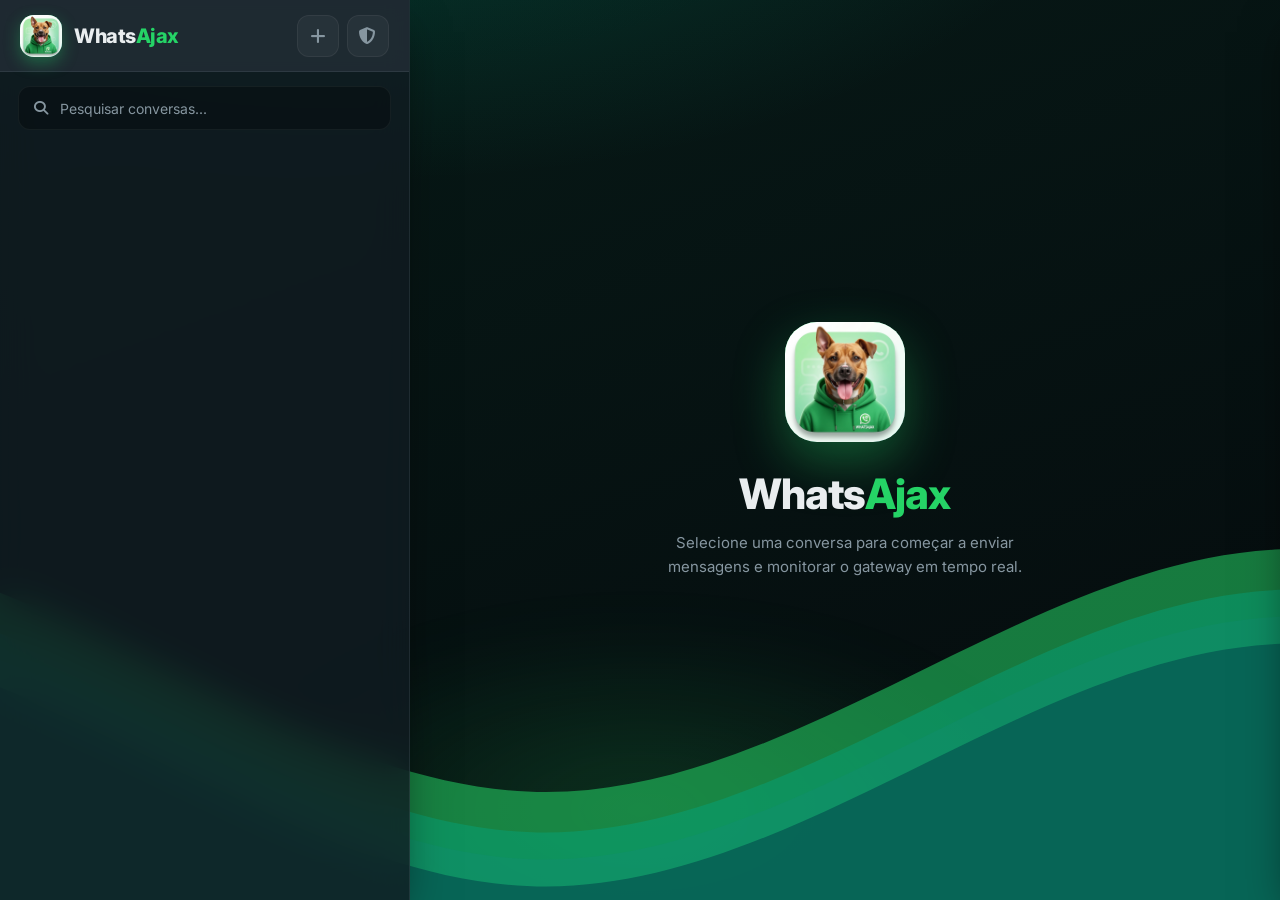
==== commit 7962e26f: "Atualização Dashboard Ajax" ====
--- a/static/index.html
+++ b/static/index.html
@@ -4,6 +4,7 @@
     <meta charset="UTF-8">
     <meta name="viewport" content="width=device-width, initial-scale=1.0">
     <title>WhatsAjax</title>
+    <link rel="icon" type="image/jpeg" href="/static/whatsajax_icon.jpg">
     <link href="https://fonts.googleapis.com/css2?family=Inter:wght@300;400;500;600;700;800&display=swap" rel="stylesheet">
     <link rel="stylesheet" href="/static/style.css">
     <link rel="stylesheet" href="https://cdnjs.cloudflare.com/ajax/libs/font-awesome/6.4.0/css/all.min.css">
@@ -31,7 +32,7 @@
         <div class="sidebar-left">
             <div class="sidebar-header">
                 <div class="brand">
-                    <span class="brand-logo"><i class="fab fa-whatsapp"></i></span>
+                    <span class="brand-logo"><img src="/static/whatsajax_icon.jpg" alt="WhatsAjax Logo" style="width: 100%; height: 100%; border-radius: inherit; object-fit: cover;"></span>
                     <span class="brand-name">Whats<span class="brand-accent">Ajax</span></span>
                 </div>
                 <div class="header-actions">
@@ -89,7 +90,7 @@
         </div>
 
         <div class="empty-chat" id="emptyChat">
-            <div class="empty-logo"><i class="fab fa-whatsapp"></i></div>
+            <div class="empty-logo"><img src="/static/whatsajax_icon.jpg" alt="WhatsAjax Logo" style="width: 100%; height: 100%; border-radius: inherit; object-fit: cover;"></div>
             <h1>Whats<span class="brand-accent">Ajax</span></h1>
             <p>Selecione uma conversa para começar a enviar mensagens e monitorar o gateway em tempo real.</p>
         </div>
